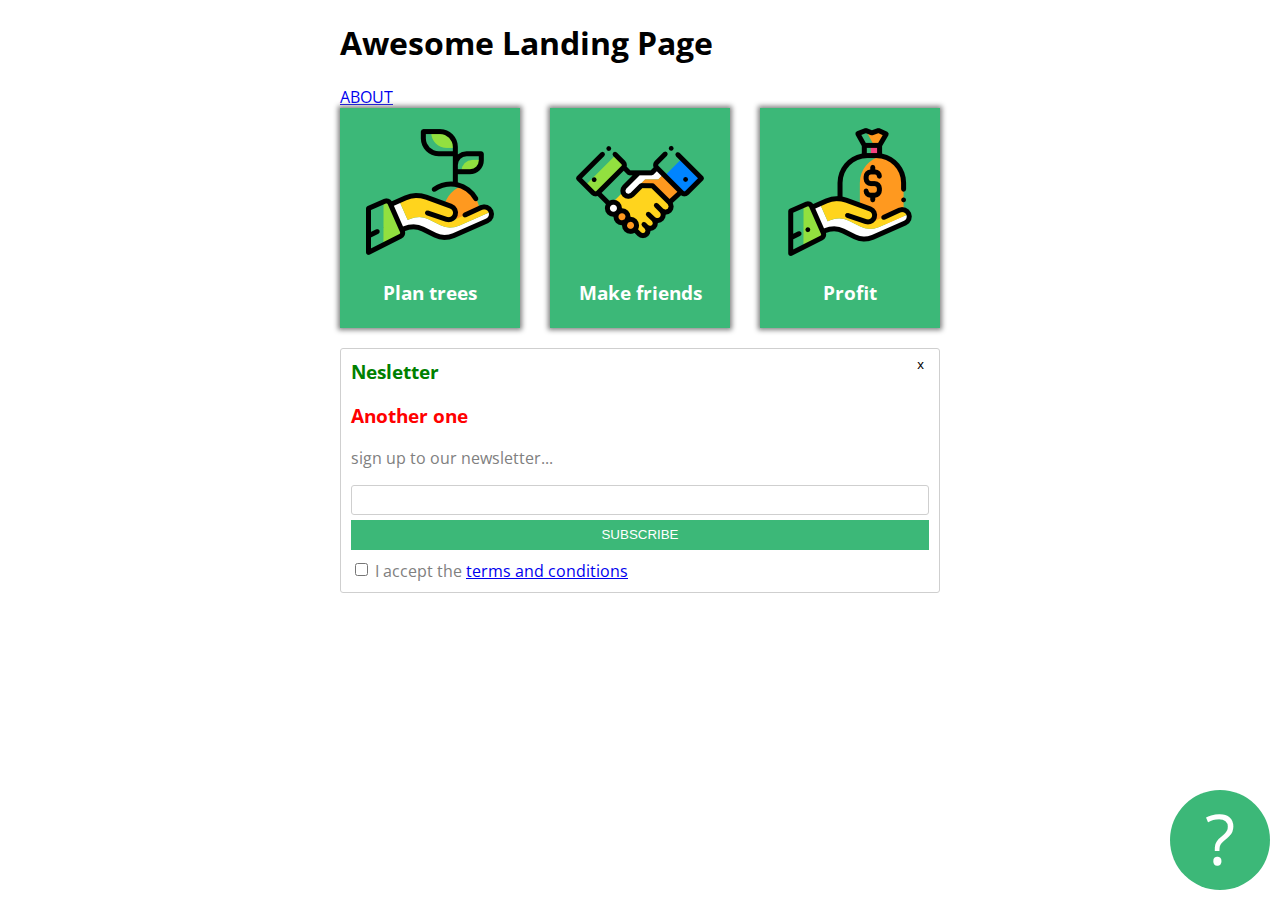
==== index.html @ f6c49d18 "home and abou pages created" ====
<!DOCTYPE html>
<html lang="en" >
<head>
  <meta charset="UTF-8">
  <title>CodePen - A Pen by  pepppek</title>
  <link href="https://fonts.googleapis.com/css2?family=Open+Sans&display=swap" rel="stylesheet">
  <link rel="stylesheet" href="./style.css">

</head>
<body>
<!-- partial:index.partial.html -->
<div class="container">

  <h1>Awesome Landing Page</h1>

  <a href="about.html"> ABOUT </a>
    
   <div class="card-holder">
    <div class="card">
       <img src="images/tree.png" alt="">
       <h3>Plan trees</h3>
      </div>
  
    <div class="card">
       <img src="images/deal.png" alt="">
       <h3>Make friends</h3>
      </div>
  
    <div class="card">
       <img src="images/money.png" alt="">
       <h3>Profit</h3>
      </div>
  </div>
  
  <div class="newsletter-box">
    <h3> Nesletter</h3>
    <h3 id="second"> Another one </h3>
    <p> sign up to our newsletter...</p>
    
    <form action="">
      <input id="email" type="email">
      <button type="sumit">SUBSCRIBE</button>
      <input id="terms" type="checkbox">
      <label for="terms">I accept the 
        <a href="http://example.com">terms and conditions</a></label>
     
    </form>
 <div class="closex">
      <button id="closexbutton" type="button">
        x
      </button>
    </div>
     
  </div>
   <div class="questioncircle">?</div>
</div>
<!-- partial -->
  
</body>
</html>
---- style.css ----
.container {
  width: 600px;
  font-family: 'Open Sans', sans-serif;
  margin-left: auto;
  margin-right: auto;
}


#email {
  display: block;
  width: 100%;
  height: 30px;
  padding: 3px;
  border: solid thin #cfcfcf;
  border-radius: 3px;
  box-sizing: border-box;
  margin-bottom: 5px;
}

button {
  display: block;
  width: 100%;
  color: white;
  background: #3cb878;
  border: none;
  height: 30px;
  margin-bottom: 10px;
}

.newsletter-box {
  color: grey;
  border: solid thin #cfcfcf;
  border-radius: 3px;
  padding: 10px;
  position: relative;
}

.newsletter-box H3 {
  margin-top: 0px;
  color: green;
}

#second {
color: red;
}

#terms {
position: relative;
  top: -1px;
  left: 0px;
}

.closex {
  position: absolute;
  top: 0px;
  right: 9px;
  cursor: pointer;
}

.questioncircle {
width: 100px;
height: 100px;
color: white;
font-size: 70px;
text-align: center;
background: #3cb878;
border-radius: 50%;
  
position: fixed;
bottom: 10px;
right: 10px;
}

.card {
width: 180px;
background: #3cb878;
text-align: center;
color: white;
padding-top: 20px;
padding-bottom: 5px;
box-shadow: 0px 0px 5px 2px grey;

}

.card-holder {
  display: flex;
  justify-content: space-between;
  margin-bottom: 20px;
}

#closexbutton {
background: none;
color: black;
cursor: pointer;

e}
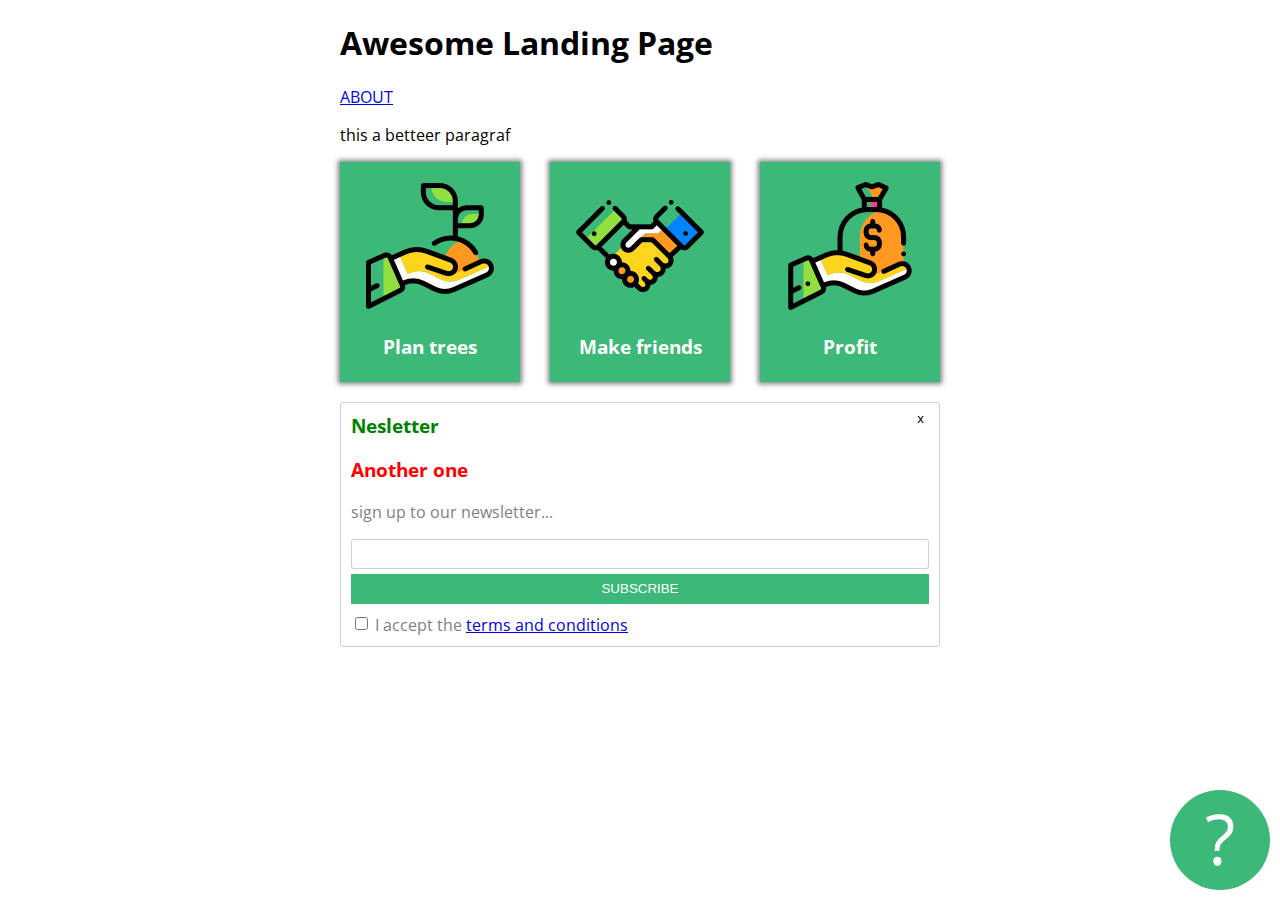
==== commit 81bbeb3c: "improved the first paragraf" ====
--- a/index.html
+++ b/index.html
@@ -15,6 +15,8 @@
 
   <a href="about.html"> ABOUT </a>
     
+<p> this <span> a betteer </span> paragraf </p>
+
    <div class="card-holder">
     <div class="card">
        <img src="images/tree.png" alt="">
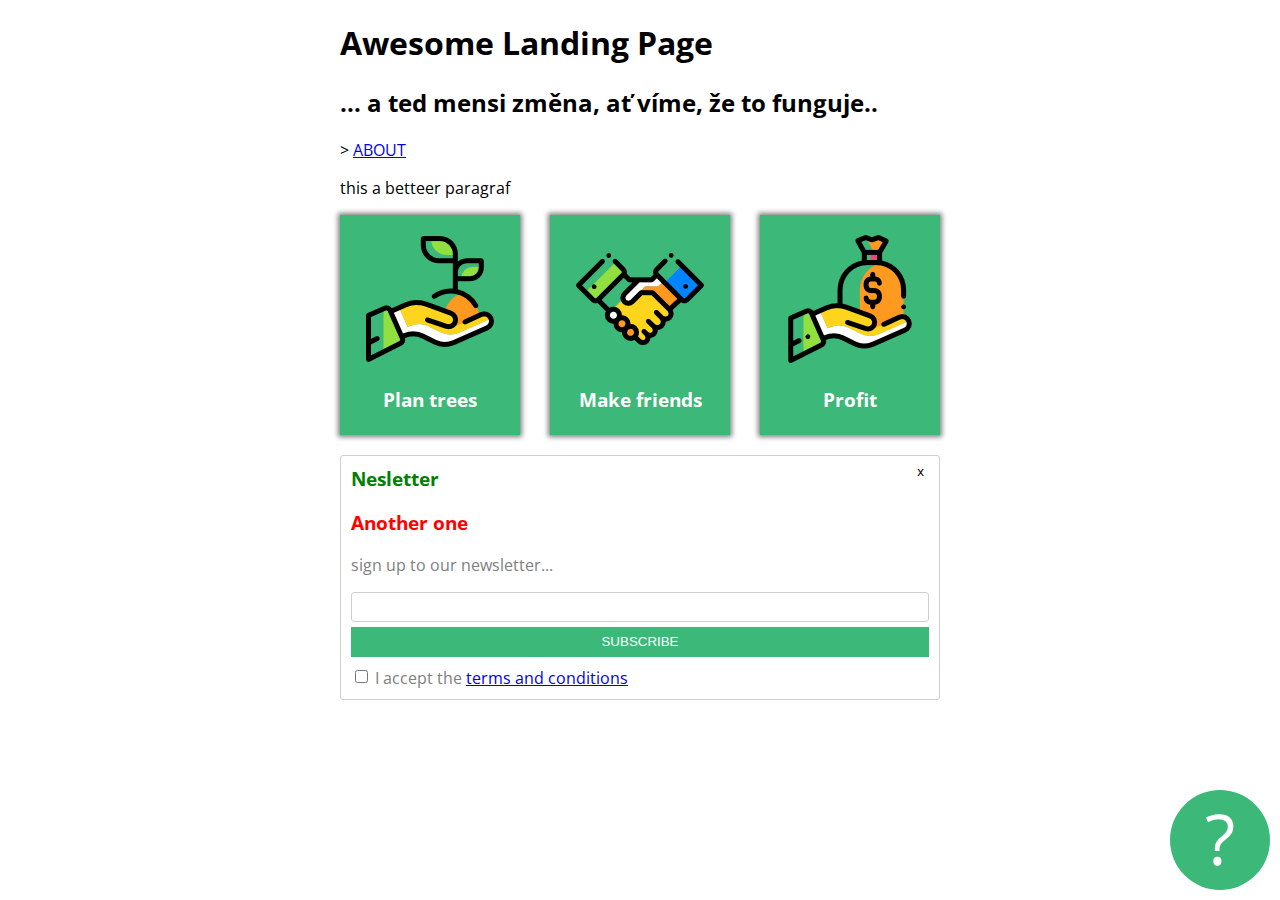
==== commit 7c357b3b: "Update index.html" ====
--- a/index.html
+++ b/index.html
@@ -12,6 +12,7 @@
 <div class="container">
 
   <h1>Awesome Landing Page</h1>
+  <h2>... a ted mensi změna, ať víme, že to funguje..</h2>>
 
   <a href="about.html"> ABOUT </a>
     
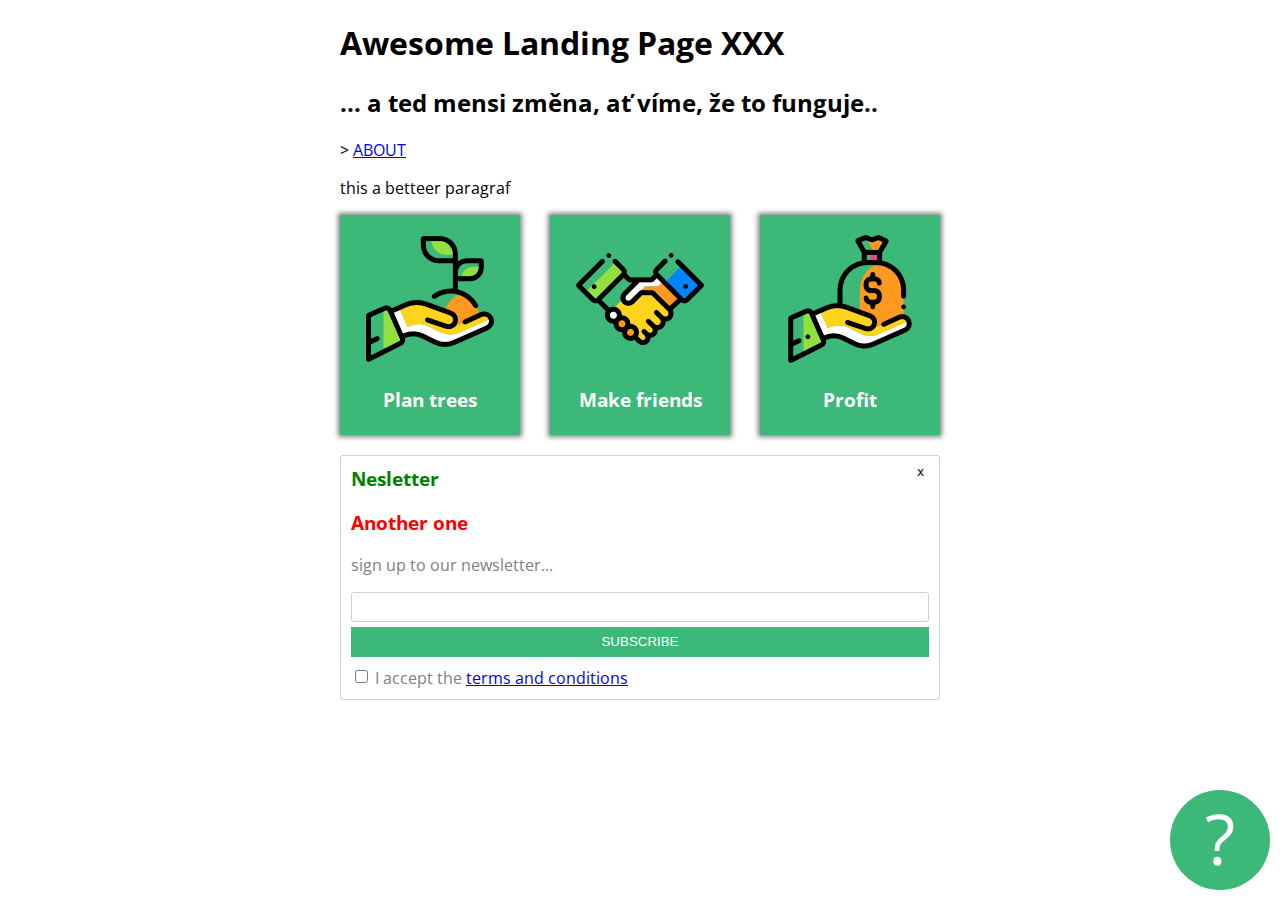
==== commit 946dd1d0: "Update index.html" ====
--- a/index.html
+++ b/index.html
@@ -11,7 +11,7 @@
 <!-- partial:index.partial.html -->
 <div class="container">
 
-  <h1>Awesome Landing Page</h1>
+  <h1>Awesome Landing Page XXX</h1>
   <h2>... a ted mensi změna, ať víme, že to funguje..</h2>>
 
   <a href="about.html"> ABOUT </a>
